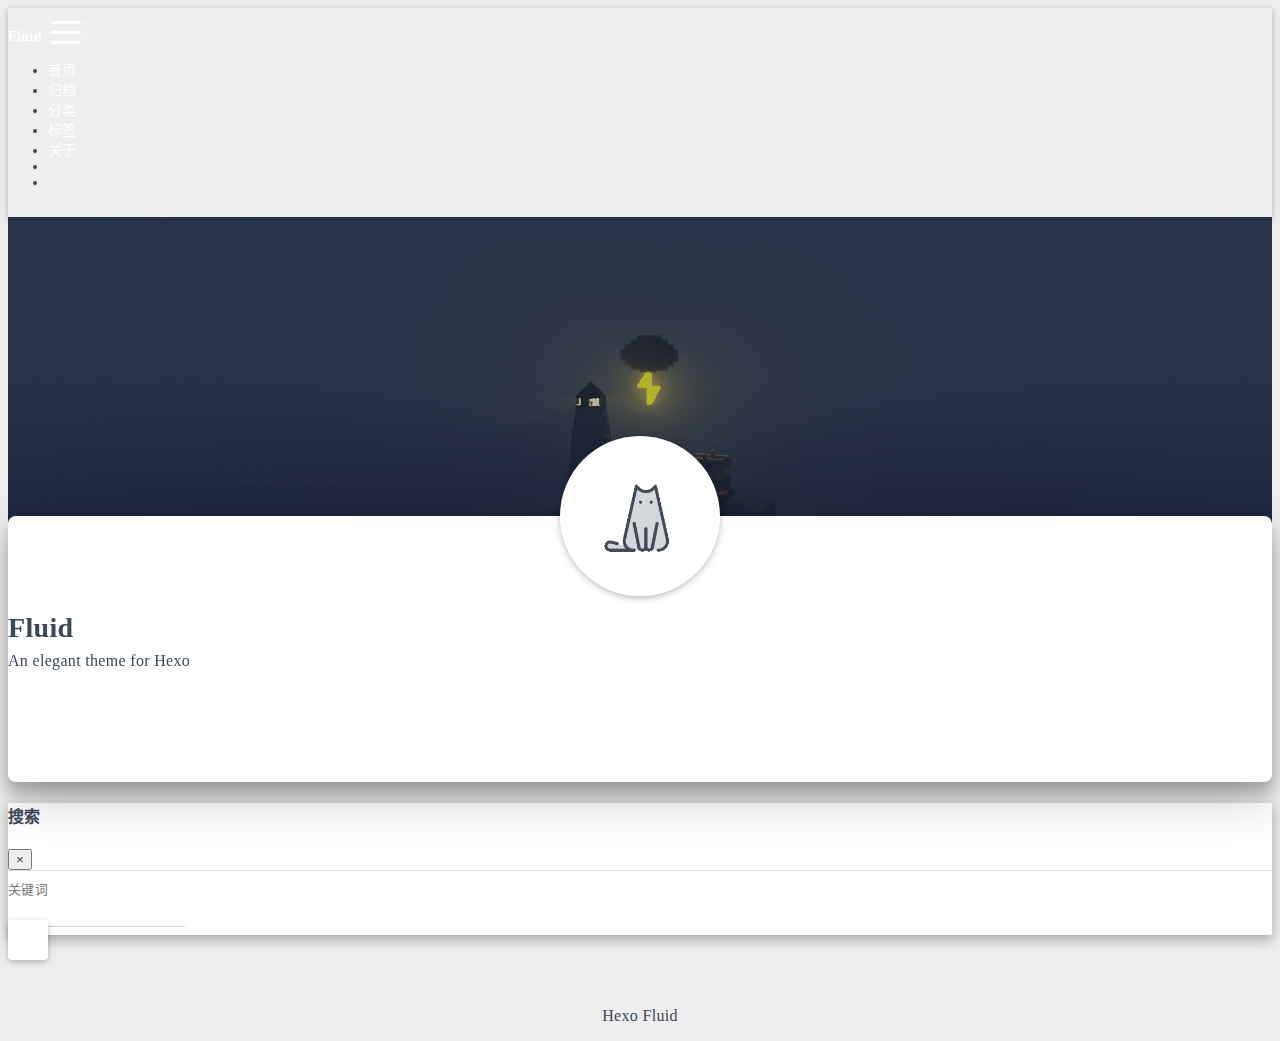
==== about/index.html @ cb41e34c "Site updated: 2022-09-21 22:30:02" ====
<!DOCTYPE html>
<html lang="zh-CN" data-default-color-scheme=auto>



<head>
  <meta charset="UTF-8">
  <link rel="apple-touch-icon" sizes="76x76" href="/img/fluid.png">
  <link rel="icon" href="/img/fluid.png">
  <meta name="viewport" content="width=device-width, initial-scale=1.0, maximum-scale=5.0, shrink-to-fit=no">
  <meta http-equiv="x-ua-compatible" content="ie=edge">
  
  <meta name="theme-color" content="#2f4154">
  <meta name="author" content="John Doe">
  <meta name="keywords" content="">
  
    <meta property="og:type" content="website">
<meta property="og:title" content="关于">
<meta property="og:url" content="http://example.com/about/index.html">
<meta property="og:site_name" content="Hexo">
<meta property="og:locale" content="zh_CN">
<meta property="article:published_time" content="2022-09-21T14:28:23.000Z">
<meta property="article:modified_time" content="2022-09-21T14:29:39.874Z">
<meta property="article:author" content="John Doe">
<meta name="twitter:card" content="summary_large_image">
  
  
  
  <title>关于 - Hexo</title>

  <link  rel="stylesheet" href="https://lib.baomitu.com/twitter-bootstrap/4.6.1/css/bootstrap.min.css" />



  <link  rel="stylesheet" href="https://lib.baomitu.com/github-markdown-css/4.0.0/github-markdown.min.css" />

  <link  rel="stylesheet" href="https://lib.baomitu.com/hint.css/2.7.0/hint.min.css" />

  <link  rel="stylesheet" href="https://lib.baomitu.com/fancybox/3.5.7/jquery.fancybox.min.css" />



<!-- 主题依赖的图标库，不要自行修改 -->
<!-- Do not modify the link that theme dependent icons -->

<link rel="stylesheet" href="//at.alicdn.com/t/font_1749284_hj8rtnfg7um.css">



<link rel="stylesheet" href="//at.alicdn.com/t/font_1736178_lbnruvf0jn.css">


<link  rel="stylesheet" href="/css/main.css" />


  <link id="highlight-css" rel="stylesheet" href="/css/highlight.css" />
  
    <link id="highlight-css-dark" rel="stylesheet" href="/css/highlight-dark.css" />
  




  <script id="fluid-configs">
    var Fluid = window.Fluid || {};
    Fluid.ctx = Object.assign({}, Fluid.ctx)
    var CONFIG = {"hostname":"example.com","root":"/","version":"1.9.3","typing":{"enable":true,"typeSpeed":70,"cursorChar":"_","loop":false,"scope":[]},"anchorjs":{"enable":true,"element":"h1,h2,h3,h4,h5,h6","placement":"left","visible":"hover","icon":""},"progressbar":{"enable":true,"height_px":3,"color":"#29d","options":{"showSpinner":false,"trickleSpeed":100}},"code_language":{"enable":true,"default":"TEXT"},"copy_btn":true,"image_caption":{"enable":true},"image_zoom":{"enable":true,"img_url_replace":["",""]},"toc":{"enable":true,"placement":"right","headingSelector":"h1,h2,h3,h4,h5,h6","collapseDepth":0},"lazyload":{"enable":true,"loading_img":"/img/loading.gif","onlypost":false,"offset_factor":2},"web_analytics":{"enable":false,"follow_dnt":true,"baidu":null,"google":null,"gtag":null,"tencent":{"sid":null,"cid":null},"woyaola":null,"cnzz":null,"leancloud":{"app_id":null,"app_key":null,"server_url":null,"path":"window.location.pathname","ignore_local":false}},"search_path":"/local-search.xml"};

    if (CONFIG.web_analytics.follow_dnt) {
      var dntVal = navigator.doNotTrack || window.doNotTrack || navigator.msDoNotTrack;
      Fluid.ctx.dnt = dntVal && (dntVal.startsWith('1') || dntVal.startsWith('yes') || dntVal.startsWith('on'));
    }
  </script>
  <script  src="/js/utils.js" ></script>
  <script  src="/js/color-schema.js" ></script>
  


  
<meta name="generator" content="Hexo 6.3.0"></head>


<body>
  

  <header>
    

<div class="header-inner" style="height: 60vh;">
  <nav id="navbar" class="navbar fixed-top  navbar-expand-lg navbar-dark scrolling-navbar">
  <div class="container">
    <a class="navbar-brand" href="/">
      <strong>Fluid</strong>
    </a>

    <button id="navbar-toggler-btn" class="navbar-toggler" type="button" data-toggle="collapse"
            data-target="#navbarSupportedContent"
            aria-controls="navbarSupportedContent" aria-expanded="false" aria-label="Toggle navigation">
      <div class="animated-icon"><span></span><span></span><span></span></div>
    </button>

    <!-- Collapsible content -->
    <div class="collapse navbar-collapse" id="navbarSupportedContent">
      <ul class="navbar-nav ml-auto text-center">
        
          
          
          
          
            <li class="nav-item">
              <a class="nav-link" href="/">
                <i class="iconfont icon-home-fill"></i>
                首页
              </a>
            </li>
          
        
          
          
          
          
            <li class="nav-item">
              <a class="nav-link" href="/archives/">
                <i class="iconfont icon-archive-fill"></i>
                归档
              </a>
            </li>
          
        
          
          
          
          
            <li class="nav-item">
              <a class="nav-link" href="/categories/">
                <i class="iconfont icon-category-fill"></i>
                分类
              </a>
            </li>
          
        
          
          
          
          
            <li class="nav-item">
              <a class="nav-link" href="/tags/">
                <i class="iconfont icon-tags-fill"></i>
                标签
              </a>
            </li>
          
        
          
          
          
          
            <li class="nav-item">
              <a class="nav-link" href="/about/">
                <i class="iconfont icon-user-fill"></i>
                关于
              </a>
            </li>
          
        
        
          <li class="nav-item" id="search-btn">
            <a class="nav-link" target="_self" href="javascript:;" data-toggle="modal" data-target="#modalSearch" aria-label="Search">
              &nbsp;<i class="iconfont icon-search"></i>&nbsp;
            </a>
          </li>
          
        
        
          <li class="nav-item" id="color-toggle-btn">
            <a class="nav-link" target="_self" href="javascript:;" aria-label="Color Toggle">&nbsp;<i
                class="iconfont icon-dark" id="color-toggle-icon"></i>&nbsp;</a>
          </li>
        
      </ul>
    </div>
  </div>
</nav>

  

<div id="banner" class="banner" parallax=true
     style="background: url('/img/default.png') no-repeat center center; background-size: cover;">
  <div class="full-bg-img">
    <div class="mask flex-center" style="background-color: rgba(0, 0, 0, 0.3)">
      <div class="banner-text text-center fade-in-up">
        <div class="h2">
          
            <span id="subtitle" data-typed-text="关于"></span>
          
        </div>

        
      </div>

      
    </div>
  </div>
</div>

</div>

  </header>

  <main>
    
      <div class="container nopadding-x-md">
        <div id="board"
          >
          
            <div class="about-avatar">
              <img src="/img/avatar.png" srcset="/img/loading.gif" lazyload class="img-fluid" alt="avatar">
            </div>
          
          <div class="container">
            <div class="row">
              <div class="col-12 col-md-10 m-auto">
                

<div class="text-center">
  <div class="about-info">
    <div class="about-name">Fluid</div>
    <div class="about-intro">An elegant theme for Hexo</div>
    <div class="about-icons">
      
        
        
        
        <a href=https://github.com class="
           hint--bottom hint--rounded"
           aria-label=GitHub
           target="_blank"
        >
          <i class="iconfont icon-github-fill" aria-hidden="true"></i>
          
        </a>
      
        
        
        
        <a href=https://douban.com class="
           hint--bottom hint--rounded"
           aria-label=豆瓣
           target="_blank"
        >
          <i class="iconfont icon-douban-fill" aria-hidden="true"></i>
          
        </a>
      
        
        
        
        <a  class="qr-trigger
           "
           
           target="_self"
        >
          <i class="iconfont icon-wechat-fill" aria-hidden="true"></i>
          
            <img class="qr-img" src="/img/favicon.png" srcset="/img/loading.gif" lazyload alt="qrcode" />
          
        </a>
      
    </div>
  </div>
</div>

<article class="about-content page-content mt-5">
  <div class="markdown-body">
    
  </div>

  
</article>





  



  



  



  



  





              </div>
            </div>
          </div>
        </div>
      </div>
    

    
      <a id="scroll-top-button" aria-label="TOP" href="#" role="button">
        <i class="iconfont icon-arrowup" aria-hidden="true"></i>
      </a>
    

    
      <div class="modal fade" id="modalSearch" tabindex="-1" role="dialog" aria-labelledby="ModalLabel"
     aria-hidden="true">
  <div class="modal-dialog modal-dialog-scrollable modal-lg" role="document">
    <div class="modal-content">
      <div class="modal-header text-center">
        <h4 class="modal-title w-100 font-weight-bold">搜索</h4>
        <button type="button" id="local-search-close" class="close" data-dismiss="modal" aria-label="Close">
          <span aria-hidden="true">&times;</span>
        </button>
      </div>
      <div class="modal-body mx-3">
        <div class="md-form mb-5">
          <input type="text" id="local-search-input" class="form-control validate">
          <label data-error="x" data-success="v" for="local-search-input">关键词</label>
        </div>
        <div class="list-group" id="local-search-result"></div>
      </div>
    </div>
  </div>
</div>

    

    
  </main>

  <footer>
    <div class="footer-inner">
  
    <div class="footer-content">
       <a href="https://hexo.io" target="_blank" rel="nofollow noopener"><span>Hexo</span></a> <i class="iconfont icon-love"></i> <a href="https://github.com/fluid-dev/hexo-theme-fluid" target="_blank" rel="nofollow noopener"><span>Fluid</span></a> 
    </div>
  
  
  
  
</div>

  </footer>

  <!-- Scripts -->
  
  <script  src="https://lib.baomitu.com/nprogress/0.2.0/nprogress.min.js" ></script>
  <link  rel="stylesheet" href="https://lib.baomitu.com/nprogress/0.2.0/nprogress.min.css" />

  <script>
    NProgress.configure({"showSpinner":false,"trickleSpeed":100})
    NProgress.start()
    window.addEventListener('load', function() {
      NProgress.done();
    })
  </script>


<script  src="https://lib.baomitu.com/jquery/3.6.0/jquery.min.js" ></script>
<script  src="https://lib.baomitu.com/twitter-bootstrap/4.6.1/js/bootstrap.min.js" ></script>
<script  src="/js/events.js" ></script>
<script  src="/js/plugins.js" ></script>


  <script  src="https://lib.baomitu.com/typed.js/2.0.12/typed.min.js" ></script>
  <script>
    (function (window, document) {
      var typing = Fluid.plugins.typing;
      var subtitle = document.getElementById('subtitle');
      if (!subtitle || !typing) {
        return;
      }
      var text = subtitle.getAttribute('data-typed-text');
      
        typing(text);
      
    })(window, document);
  </script>




  
    <script  src="/js/img-lazyload.js" ></script>
  




  <script src=https://lib.baomitu.com/clipboard.js/2.0.11/clipboard.min.js></script>

  <script>Fluid.plugins.codeWidget();</script>


  
<script>
  Fluid.utils.createScript('https://lib.baomitu.com/anchor-js/4.3.1/anchor.min.js', function() {
    window.anchors.options = {
      placement: CONFIG.anchorjs.placement,
      visible  : CONFIG.anchorjs.visible
    };
    if (CONFIG.anchorjs.icon) {
      window.anchors.options.icon = CONFIG.anchorjs.icon;
    }
    var el = (CONFIG.anchorjs.element || 'h1,h2,h3,h4,h5,h6').split(',');
    var res = [];
    for (var item of el) {
      res.push('.markdown-body > ' + item.trim());
    }
    if (CONFIG.anchorjs.placement === 'left') {
      window.anchors.options.class = 'anchorjs-link-left';
    }
    window.anchors.add(res.join(', '));

    Fluid.events.registerRefreshCallback(function() {
      if ('anchors' in window) {
        anchors.removeAll();
        var el = (CONFIG.anchorjs.element || 'h1,h2,h3,h4,h5,h6').split(',');
        var res = [];
        for (var item of el) {
          res.push('.markdown-body > ' + item.trim());
        }
        if (CONFIG.anchorjs.placement === 'left') {
          anchors.options.class = 'anchorjs-link-left';
        }
        anchors.add(res.join(', '));
      }
    });
  });
</script>


  
<script>
  Fluid.utils.createScript('https://lib.baomitu.com/fancybox/3.5.7/jquery.fancybox.min.js', function() {
    Fluid.plugins.fancyBox();
  });
</script>


  <script>Fluid.plugins.imageCaption();</script>

  <script  src="/js/local-search.js" ></script>





<!-- 主题的启动项，将它保持在最底部 -->
<!-- the boot of the theme, keep it at the bottom -->
<script  src="/js/boot.js" ></script>


  

  <noscript>
    <div class="noscript-warning">博客在允许 JavaScript 运行的环境下浏览效果更佳</div>
  </noscript>
</body>
</html>
---- css/main.css ----
.anchorjs-link {
  text-decoration: none !important;
  transition: opacity 0.2s ease-in-out;
}
.markdown-body h1:hover > .anchorjs-link,
h2:hover > .anchorjs-link,
h3:hover > .anchorjs-link,
h4:hover > .anchorjs-link,
h5:hover > .anchorjs-link,
h6:hover > .anchorjs-link {
  opacity: 1;
}
.banner {
  height: 100%;
  position: relative;
  overflow: hidden;
  cursor: default;
}
.banner .mask {
  position: absolute;
  width: 100%;
  height: 100%;
  background-color: rgba(0,0,0,0.3);
}
.banner[parallax="true"] {
  will-change: transform;
  -webkit-transform-style: preserve-3d;
  -webkit-backface-visibility: hidden;
  transition: transform 0.05s ease-out;
}
@media (max-width: 100vh) {
  .header-inner {
    max-height: 100vw;
  }
  #board {
    margin-top: -1rem !important;
  }
}
@media (max-width: 79.99vh) {
  .scroll-down-bar {
    display: none;
  }
}
#board {
  position: relative;
  margin-top: -2rem;
  padding: 3rem 0;
  background-color: var(--board-bg-color);
  transition: background-color 0.2s ease-in-out;
  border-radius: 0.5rem;
  z-index: 3;
  -webkit-box-shadow: 0 12px 15px 0 rgba(0,0,0,0.24), 0 17px 50px 0 rgba(0,0,0,0.19);
  box-shadow: 0 12px 15px 0 rgba(0,0,0,0.24), 0 17px 50px 0 rgba(0,0,0,0.19);
}
.code-widget {
  display: inline-block;
  background-color: transparent;
  font-size: 0.75rem;
  line-height: 1;
  font-weight: bold;
  padding: 0.3rem 0.1rem 0.1rem 0.1rem;
  position: absolute;
  right: 0.45rem;
  top: 0.15rem;
  z-index: 1;
}
.code-widget-light {
  color: #999;
}
.code-widget-dark {
  color: #bababa;
}
.copy-btn {
  cursor: pointer;
  user-select: none;
  -webkit-appearance: none;
  outline: none;
}
.copy-btn > i {
  font-size: 0.75rem !important;
  font-weight: 400;
  margin-right: 0.15rem;
  opacity: 0;
  transition: opacity 0.2s ease-in-out;
}
.markdown-body pre:hover > .copy-btn > i {
  opacity: 0.9;
}
.markdown-body pre:hover > .copy-btn,
.markdown-body pre:not(:hover) > .copy-btn {
  outline: none;
}
.license-box {
  background-color: rgba(27,31,35,0.05);
  transition: background-color 0.2s ease-in-out;
  border-radius: 4px;
  font-size: 0.9rem;
  overflow: hidden;
  padding: 1.25rem;
  position: relative;
  z-index: 1;
}
.license-box .license-icon {
  position: absolute;
  top: 50%;
  left: 100%;
}
.license-box .license-icon::after {
  content: "\e8e4";
  font-size: 12.5rem;
  line-height: 1;
  opacity: 0.1;
  position: relative;
  left: -0.85em;
  bottom: 0.5em;
  z-index: -1;
}
.license-box .license-title {
  margin-bottom: 1rem;
}
.license-box .license-title div:nth-child(1) {
  line-height: 1.2;
  margin-bottom: 0.25rem;
}
.license-box .license-title div:nth-child(2) {
  color: var(--sec-text-color);
  font-size: 0.8rem;
}
.license-box .license-meta {
  align-items: center;
  display: flex;
  flex-wrap: wrap;
  justify-content: flex-start;
}
.license-box .license-meta .license-meta-item {
  align-items: center;
  justify-content: center;
  margin-right: 1.5rem;
}
.license-box .license-meta .license-meta-item div:nth-child(1) {
  color: var(--sec-text-color);
  font-size: 0.8rem;
  font-weight: normal;
}
.license-box .license-meta .license-meta-item i.iconfont {
  font-size: 1rem;
}
@media (max-width: 575px) and (min-width: 425px) {
  .license-box .license-meta .license-meta-item {
    display: flex;
    justify-content: flex-start;
    flex-wrap: wrap;
    font-size: 0.8rem;
    flex: 0 0 50%;
    max-width: 50%;
    margin-right: 0;
  }
  .license-box .license-meta .license-meta-item div:nth-child(1) {
    margin-right: 0.5rem;
  }
  .license-box .license-meta .license-meta-date {
    order: -1;
  }
}
@media (max-width: 424px) {
  .license-box::after {
    top: -65px;
  }
  .license-box .license-meta {
    flex-direction: column;
    align-items: flex-start;
  }
  .license-box .license-meta .license-meta-item {
    display: flex;
    flex-wrap: wrap;
    font-size: 0.8rem;
  }
  .license-box .license-meta .license-meta-item div:nth-child(1) {
    margin-right: 0.5rem;
  }
}
.footer-inner {
  padding: 3rem 0 1rem 0;
  text-align: center;
}
.footer-inner > div:not(:first-child) {
  margin: 0.25rem 0;
  font-size: 0.85rem;
}
.footer-inner .statistics {
  display: flex;
  flex-direction: row;
  justify-content: center;
}
.footer-inner .statistics > span {
  flex: 1;
  margin: 0 0.25rem;
}
.footer-inner .statistics > *:nth-last-child(2):first-child {
  text-align: right;
}
.footer-inner .statistics > *:nth-last-child(2):first-child ~ * {
  text-align: left;
}
.footer-inner .beian {
  display: flex;
  flex-direction: row;
  justify-content: center;
}
.footer-inner .beian > * {
  margin: 0 0.25rem;
}
.footer-inner .beian-police {
  position: relative;
  overflow: hidden;
  display: inline-flex;
  align-items: center;
  justify-content: left;
}
.footer-inner .beian-police img {
  margin-right: 3px;
  width: 1rem;
  height: 1rem;
  margin-bottom: 0.1rem;
}
@media (max-width: 424px) {
  .footer-inner .statistics {
    flex-direction: column;
  }
  .footer-inner .statistics > *:nth-last-child(2):first-child {
    text-align: center;
  }
  .footer-inner .statistics > *:nth-last-child(2):first-child ~ * {
    text-align: center;
  }
  .footer-inner .beian {
    flex-direction: column;
  }
  .footer-inner .beian .beian-police {
    justify-content: center;
  }
  .footer-inner .beian > *:nth-last-child(2):first-child {
    text-align: center;
  }
  .footer-inner .beian > *:nth-last-child(2):first-child ~ * {
    text-align: center;
  }
}
sup > a::before,
.footnote-text::before {
  display: block;
  content: "";
  margin-top: -5rem;
  height: 5rem;
  width: 1px;
  visibility: hidden;
}
sup > a::before,
.footnote-text::before {
  display: inline-block;
}
.footnote-item::before {
  display: block;
  content: "";
  margin-top: -5rem;
  height: 5rem;
  width: 1px;
  visibility: hidden;
}
.footnote-list ol {
  list-style-type: none;
  counter-reset: sectioncounter;
  padding-left: 0.5rem;
  font-size: 0.95rem;
}
.footnote-list ol li:before {
  font-family: "Helvetica Neue", monospace, "Monaco";
  content: "[" counter(sectioncounter) "]";
  counter-increment: sectioncounter;
}
.footnote-list ol li+li {
  margin-top: 0.5rem;
}
.footnote-text {
  padding-left: 0.5em;
}
.navbar {
  background-color: transparent;
  font-size: 0.875rem;
  box-shadow: 0 2px 5px 0 rgba(0,0,0,0.16), 0 2px 10px 0 rgba(0,0,0,0.12);
  -webkit-box-shadow: 0 2px 5px 0 rgba(0,0,0,0.16), 0 2px 10px 0 rgba(0,0,0,0.12);
}
.navbar .navbar-brand {
  color: var(--navbar-text-color);
}
.navbar .navbar-toggler .animated-icon span {
  background-color: var(--navbar-text-color);
}
.navbar .nav-item .nav-link {
  display: block;
  color: var(--navbar-text-color);
  transition: color 0.2s ease-in-out, background-color 0.2s ease-in-out;
}
.navbar .nav-item .nav-link:hover {
  color: var(--link-hover-color);
}
.navbar .nav-item .nav-link:focus {
  color: var(--navbar-text-color);
}
.navbar .nav-item .nav-link i {
  font-size: 0.875rem;
}
.navbar .navbar-toggler {
  border-width: 0;
  outline: 0;
}
.navbar.scrolling-navbar {
  will-change: background, padding;
  -webkit-transition: background 0.5s ease-in-out, padding 0.5s ease-in-out;
  transition: background 0.5s ease-in-out, padding 0.5s ease-in-out;
}
@media (min-width: 600px) {
  .navbar.scrolling-navbar {
    padding-top: 12px;
    padding-bottom: 12px;
  }
  .navbar.scrolling-navbar .navbar-nav > li {
    -webkit-transition-duration: 1s;
    transition-duration: 1s;
  }
}
.navbar.scrolling-navbar.top-nav-collapse {
  padding-top: 5px;
  padding-bottom: 5px;
}
.navbar .dropdown-menu {
  font-size: 0.875rem;
  color: var(--navbar-text-color);
  background-color: rgba(0,0,0,0.3);
  border: none;
  min-width: 8rem;
  -webkit-transition: background 0.5s ease-in-out, padding 0.5s ease-in-out;
  transition: background 0.5s ease-in-out, padding 0.5s ease-in-out;
}
@media (max-width: 991.98px) {
  .navbar .dropdown-menu {
    text-align: center;
  }
}
.navbar .dropdown-item {
  color: var(--navbar-text-color);
}
.navbar .dropdown-item:hover,
.navbar .dropdown-item:focus {
  color: var(--link-hover-color);
  background-color: rgba(0,0,0,0.1);
}
@media (min-width: 992px) {
  .navbar .dropdown:hover > .dropdown-menu {
    display: block;
  }
  .navbar .dropdown > .dropdown-toggle:active {
    pointer-events: none;
  }
  .navbar .dropdown-menu {
    top: 95%;
  }
}
.navbar .animated-icon {
  width: 30px;
  height: 20px;
  position: relative;
  margin: 0;
  -webkit-transform: rotate(0deg);
  -moz-transform: rotate(0deg);
  -o-transform: rotate(0deg);
  transform: rotate(0deg);
  -webkit-transition: 0.5s ease-in-out;
  -moz-transition: 0.5s ease-in-out;
  -o-transition: 0.5s ease-in-out;
  transition: 0.5s ease-in-out;
  cursor: pointer;
}
.navbar .animated-icon span {
  display: block;
  position: absolute;
  height: 3px;
  width: 100%;
  border-radius: 9px;
  opacity: 1;
  left: 0;
  -webkit-transform: rotate(0deg);
  -moz-transform: rotate(0deg);
  -o-transform: rotate(0deg);
  transform: rotate(0deg);
  -webkit-transition: 0.25s ease-in-out;
  -moz-transition: 0.25s ease-in-out;
  -o-transition: 0.25s ease-in-out;
  transition: 0.25s ease-in-out;
  background: #fff;
}
.navbar .animated-icon span:nth-child(1) {
  top: 0;
}
.navbar .animated-icon span:nth-child(2) {
  top: 10px;
}
.navbar .animated-icon span:nth-child(3) {
  top: 20px;
}
.navbar .animated-icon.open span:nth-child(1) {
  top: 11px;
  -webkit-transform: rotate(135deg);
  -moz-transform: rotate(135deg);
  -o-transform: rotate(135deg);
  transform: rotate(135deg);
}
.navbar .animated-icon.open span:nth-child(2) {
  opacity: 0;
  left: -60px;
}
.navbar .animated-icon.open span:nth-child(3) {
  top: 11px;
  -webkit-transform: rotate(-135deg);
  -moz-transform: rotate(-135deg);
  -o-transform: rotate(-135deg);
  transform: rotate(-135deg);
}
.navbar .dropdown-collapse,
.top-nav-collapse,
.navbar-col-show {
  background-color: var(--navbar-bg-color);
}
@media (max-width: 767px) {
  .navbar {
    font-size: 1rem;
    line-height: 2.5rem;
  }
}
.banner-text {
  color: var(--subtitle-color);
  max-width: calc(960px - 6rem);
  width: 80%;
  overflow-wrap: break-word;
}
@media (max-width: 767px) {
  #subtitle,
  .typed-cursor {
    font-size: 1.5rem;
  }
}
@media (max-width: 575px) {
  .banner-text {
    font-size: 0.9rem;
  }
  #subtitle,
  .typed-cursor {
    font-size: 1.35rem;
  }
}
.modal-dialog .modal-content {
  background-color: var(--board-bg-color);
  border: 0;
  border-radius: 0.125rem;
  -webkit-box-shadow: 0 5px 11px 0 rgba(0,0,0,0.18), 0 4px 15px 0 rgba(0,0,0,0.15);
  box-shadow: 0 5px 11px 0 rgba(0,0,0,0.18), 0 4px 15px 0 rgba(0,0,0,0.15);
}
.modal-dialog .modal-content .modal-header {
  border-bottom-color: var(--line-color);
  transition: border-bottom-color 0.2s ease-in-out;
}
.close {
  color: var(--text-color);
}
.close:hover {
  color: var(--link-hover-color);
}
.close:focus {
  outline: 0;
}
.modal-dialog .modal-content .modal-header {
  border-top-left-radius: 0.125rem;
  border-top-right-radius: 0.125rem;
  border-bottom: 1px solid #dee2e6;
}
.md-form {
  position: relative;
  margin-top: 1.5rem;
  margin-bottom: 1.5rem;
}
.md-form input[type] {
  -webkit-box-sizing: content-box;
  box-sizing: content-box;
  background-color: transparent;
  border: none;
  border-bottom: 1px solid #ced4da;
  border-radius: 0;
  outline: none;
  -webkit-box-shadow: none;
  box-shadow: none;
  transition: border-color 0.15s ease-in-out, box-shadow 0.15s ease-in-out, -webkit-box-shadow 0.15s ease-in-out;
}
.md-form input[type]:focus:not([readonly]) {
  border-bottom: 1px solid #4285f4;
  -webkit-box-shadow: 0 1px 0 0 #4285f4;
  box-shadow: 0 1px 0 0 #4285f4;
}
.md-form input[type]:focus:not([readonly]) + label {
  color: #4285f4;
}
.md-form input[type].valid,
.md-form input[type]:focus.valid {
  border-bottom: 1px solid #00c851;
  -webkit-box-shadow: 0 1px 0 0 #00c851;
  box-shadow: 0 1px 0 0 #00c851;
}
.md-form input[type].valid + label,
.md-form input[type]:focus.valid + label {
  color: #00c851;
}
.md-form input[type].invalid,
.md-form input[type]:focus.invalid {
  border-bottom: 1px solid #f44336;
  -webkit-box-shadow: 0 1px 0 0 #f44336;
  box-shadow: 0 1px 0 0 #f44336;
}
.md-form input[type].invalid + label,
.md-form input[type]:focus.invalid + label {
  color: #f44336;
}
.md-form input[type].validate {
  margin-bottom: 2.5rem;
}
.md-form input[type].form-control {
  height: auto;
  padding: 0.6rem 0 0.4rem 0;
  margin: 0 0 0.5rem 0;
  color: var(--text-color);
  background-color: transparent;
  border-radius: 0;
}
.md-form label {
  font-size: 0.8rem;
  position: absolute;
  top: -1rem;
  left: 0;
  color: #757575;
  cursor: text;
  transition: color 0.2s ease-out;
}
.modal-open[style] {
  padding-right: 0 !important;
  overflow: auto;
}
.modal-open[style] #navbar[style] {
  padding-right: 1rem !important;
}
#nprogress .bar {
  height: 3px !important;
  background-color: #29d !important;
}
#nprogress .peg {
  box-shadow: 0 0 14px #29d, 0 0 8px #29d !important;
}
@media (max-width: 575px) {
  #nprogress .bar {
    display: none;
  }
}
.noscript-warning {
  background-color: #f55;
  color: #fff;
  font-family: sans-serif;
  font-size: 1rem;
  font-weight: bold;
  position: fixed;
  left: 0;
  bottom: 0;
  text-align: center;
  width: 100%;
  z-index: 99;
}
.pagination {
  margin-top: 3rem;
  justify-content: center;
}
.pagination .space {
  align-self: flex-end;
}
.pagination .page-number,
.pagination .current,
.pagination .extend {
  outline: 0;
  border: 0;
  background-color: transparent;
  font-size: 0.9rem;
  padding: 0.5rem 0.75rem;
  line-height: 1.25;
  border-radius: 0.125rem;
}
.pagination .page-number {
  margin: 0 0.05rem;
}
.pagination .page-number:hover,
.pagination .current {
  transition: background-color 0.2s ease-in-out;
  background-color: var(--link-hover-bg-color);
}
.qr-trigger {
  cursor: pointer;
  position: relative;
}
.qr-trigger:hover .qr-img {
  display: block;
  transition: all 0.3s;
}
.qr-img {
  max-width: 12rem;
  position: absolute;
  right: -5.25rem;
  z-index: 99;
  display: none;
  border-radius: 0.2rem;
  background-color: transparent;
  box-shadow: 0 0 20px -5px rgba(158,158,158,0.2);
}
.scroll-down-bar {
  position: absolute;
  width: 100%;
  height: 6rem;
  text-align: center;
  cursor: pointer;
  bottom: 0;
}
.scroll-down-bar i.iconfont {
  font-size: 2rem;
  font-weight: bold;
  display: inline-block;
  position: relative;
  padding-top: 2rem;
  color: var(--subtitle-color);
  transform: translateZ(0);
  animation: scroll-down 1.5s infinite;
}
#scroll-top-button {
  position: fixed;
  z-index: 99;
  background: var(--board-bg-color);
  transition: background-color 0.2s ease-in-out, bottom 0.3s ease;
  border-radius: 4px;
  min-width: 40px;
  min-height: 40px;
  bottom: -60px;
  outline: none;
  display: flex;
  display: -webkit-flex;
  align-items: center;
  box-shadow: 0 2px 5px 0 rgba(0,0,0,0.16), 0 2px 10px 0 rgba(0,0,0,0.12);
}
#scroll-top-button i {
  font-size: 32px;
  margin: auto;
  color: var(--sec-text-color);
}
#scroll-top-button:hover i,
#scroll-top-button:active i {
  animation-name: scroll-top;
  animation-duration: 1s;
  animation-delay: 0.1s;
  animation-timing-function: ease-in-out;
  animation-iteration-count: infinite;
  animation-fill-mode: forwards;
  animation-direction: alternate;
}
#local-search-result .search-list-title {
  border-left: 3px solid #0d47a1;
}
#local-search-result .search-list-content {
  padding: 0 1.25rem;
}
#local-search-result .search-word {
  color: #ff4500;
}
#toc {
  visibility: hidden;
}
.toc-header {
  margin-bottom: 0.5rem;
  font-weight: bold;
  line-height: 1.2;
}
.toc-header,
.toc-header > i {
  font-size: 1.25rem;
}
.toc-body {
  max-height: 75vh;
  overflow-y: auto;
  overflow: -moz-scrollbars-none;
  -ms-overflow-style: none;
}
.toc-body ol {
  list-style: none;
  padding-inline-start: 1rem;
}
.toc-body::-webkit-scrollbar {
  display: none;
}
.tocbot-list {
  position: relative;
}
.tocbot-list ol {
  list-style: none;
  padding-left: 1rem;
}
.tocbot-list a {
  font-size: 0.95rem;
}
.tocbot-link {
  color: var(--text-color);
}
.tocbot-active-link {
  font-weight: bold;
  color: var(--link-hover-color);
}
.tocbot-is-collapsed {
  max-height: 0;
}
.tocbot-is-collapsible {
  overflow: hidden;
  transition: all 0.3s ease-in-out;
}
.toc-list-item {
  white-space: nowrap;
  overflow: hidden;
  text-overflow: ellipsis;
}
.toc-list-item.is-active-li::before {
  height: 1rem;
  margin: 0.25rem 0;
  visibility: visible;
}
.toc-list-item::before {
  width: 0.15rem;
  height: 0.2rem;
  position: absolute;
  left: 0.25rem;
  content: "";
  border-radius: 2px;
  margin: 0.65rem 0;
  background: var(--link-hover-color);
  visibility: hidden;
  transition: height 0.1s ease-in-out, margin 0.1s ease-in-out, visibility 0.1s ease-in-out;
}
.sidebar {
  position: -webkit-sticky;
  position: sticky;
  top: 2rem;
  padding: 3rem 0;
}
html {
  font-size: 16px;
  letter-spacing: 0.02em;
}
html,
body {
  height: 100%;
  font-family: var(--font-family-sans-serif);
  overflow-wrap: break-word;
}
body {
  transition: color 0.2s ease-in-out, background-color 0.2s ease-in-out;
  background-color: var(--body-bg-color);
  color: var(--text-color);
  -webkit-font-smoothing: antialiased;
  -moz-osx-font-smoothing: grayscale;
}
body a {
  color: var(--text-color);
  text-decoration: none;
  cursor: pointer;
  transition: color 0.2s ease-in-out, background-color 0.2s ease-in-out;
}
body a:hover {
  color: var(--link-hover-color);
  text-decoration: none;
  transition: color 0.2s ease-in-out, background-color 0.2s ease-in-out;
}
code {
  color: inherit;
}
table {
  font-size: inherit;
  color: var(--post-text-color);
}
img[lazyload] {
  object-fit: cover;
}
*[align="left"] {
  text-align: left;
}
*[align="center"] {
  text-align: center;
}
*[align="right"] {
  text-align: right;
}
::-webkit-scrollbar {
  width: 6px;
  height: 6px;
}
::-webkit-scrollbar-thumb {
  background-color: var(--scrollbar-color);
  border-radius: 6px;
}
::-webkit-scrollbar-thumb:hover {
  background-color: var(--scrollbar-hover-color);
}
::-webkit-scrollbar-corner {
  background-color: transparent;
}
label {
  margin-bottom: 0;
}
i.iconfont {
  font-size: 1em;
  line-height: 1;
}
:root {
  --color-mode: "light";
  --body-bg-color: #eee;
  --board-bg-color: #fff;
  --text-color: #3c4858;
  --sec-text-color: #718096;
  --post-text-color: #2c3e50;
  --post-heading-color: #1a202c;
  --post-link-color: #0366d6;
  --link-hover-color: #30a9de;
  --link-hover-bg-color: #f8f9fa;
  --line-color: #eaecef;
  --navbar-bg-color: #2f4154;
  --navbar-text-color: #fff;
  --subtitle-color: #fff;
  --scrollbar-color: #c4c6c9;
  --scrollbar-hover-color: #a6a6a6;
  --button-bg-color: transparent;
  --button-hover-bg-color: #f2f3f5;
  --highlight-bg-color: #f6f8fa;
  --inlinecode-bg-color: rgba(175,184,193,0.2);
}
@media (prefers-color-scheme: dark) {
  :root {
    --color-mode: "dark";
  }
  :root:not([data-user-color-scheme]) {
    --body-bg-color: #181c27;
    --board-bg-color: #252d38;
    --text-color: #c4c6c9;
    --sec-text-color: #a7a9ad;
    --post-text-color: #c4c6c9;
    --post-heading-color: #c4c6c9;
    --post-link-color: #1589e9;
    --link-hover-color: #30a9de;
    --link-hover-bg-color: #364151;
    --line-color: #435266;
    --navbar-bg-color: #1f3144;
    --navbar-text-color: #d0d0d0;
    --subtitle-color: #d0d0d0;
    --scrollbar-color: #687582;
    --scrollbar-hover-color: #9da8b3;
    --button-bg-color: transparent;
    --button-hover-bg-color: #46647e;
    --highlight-bg-color: #303030;
    --inlinecode-bg-color: rgba(99,110,123,0.4);
  }
  :root:not([data-user-color-scheme]) img {
    -webkit-filter: brightness(0.9);
    filter: brightness(0.9);
    transition: filter 0.2s ease-in-out;
  }
  :root:not([data-user-color-scheme]) .license-box {
    background-color: rgba(62,75,94,0.35);
    transition: background-color 0.2s ease-in-out;
  }
  :root:not([data-user-color-scheme]) .gt-comment-admin .gt-comment-content {
    background-color: transparent;
    transition: background-color 0.2s ease-in-out;
  }
}
[data-user-color-scheme="dark"] {
  --body-bg-color: #181c27;
  --board-bg-color: #252d38;
  --text-color: #c4c6c9;
  --sec-text-color: #a7a9ad;
  --post-text-color: #c4c6c9;
  --post-heading-color: #c4c6c9;
  --post-link-color: #1589e9;
  --link-hover-color: #30a9de;
  --link-hover-bg-color: #364151;
  --line-color: #435266;
  --navbar-bg-color: #1f3144;
  --navbar-text-color: #d0d0d0;
  --subtitle-color: #d0d0d0;
  --scrollbar-color: #687582;
  --scrollbar-hover-color: #9da8b3;
  --button-bg-color: transparent;
  --button-hover-bg-color: #46647e;
  --highlight-bg-color: #303030;
  --inlinecode-bg-color: rgba(99,110,123,0.4);
}
[data-user-color-scheme="dark"] img {
  -webkit-filter: brightness(0.9);
  filter: brightness(0.9);
  transition: filter 0.2s ease-in-out;
}
[data-user-color-scheme="dark"] .license-box {
  background-color: rgba(62,75,94,0.35);
  transition: background-color 0.2s ease-in-out;
}
[data-user-color-scheme="dark"] .gt-comment-admin .gt-comment-content {
  background-color: transparent;
  transition: background-color 0.2s ease-in-out;
}
.fade-in-up {
  -webkit-animation-name: fade-in-up;
  animation-name: fade-in-up;
}
.hidden-mobile {
  display: block;
}
.visible-mobile {
  display: none;
}
@media (max-width: 575px) {
  .hidden-mobile {
    display: none;
  }
  .visible-mobile {
    display: block;
  }
}
.nomargin-x {
  margin-left: 0 !important;
  margin-right: 0 !important;
}
.nopadding-x {
  padding-left: 0 !important;
  padding-right: 0 !important;
}
@media (max-width: 767px) {
  .nopadding-x-md {
    padding-left: 0 !important;
    padding-right: 0 !important;
  }
}
.flex-center {
  display: -webkit-box;
  display: -ms-flexbox;
  display: flex;
  -webkit-box-align: center;
  -ms-flex-align: center;
  align-items: center;
  -webkit-box-pack: center;
  -ms-flex-pack: center;
  justify-content: center;
  height: 100%;
}
.hover-with-bg {
  display: inline-block;
  line-height: 1;
}
.hover-with-bg:hover {
  background-color: var(--link-hover-bg-color);
  transition-duration: 0.2s;
  transition-timing-function: ease-in-out;
  border-radius: 0.2rem;
}
@-moz-keyframes fade-in-up {
  from {
    opacity: 0;
    -webkit-transform: translate3d(0, 100%, 0);
    transform: translate3d(0, 100%, 0);
  }
  to {
    opacity: 1;
    -webkit-transform: translate3d(0, 0, 0);
    transform: translate3d(0, 0, 0);
  }
}
@-webkit-keyframes fade-in-up {
  from {
    opacity: 0;
    -webkit-transform: translate3d(0, 100%, 0);
    transform: translate3d(0, 100%, 0);
  }
  to {
    opacity: 1;
    -webkit-transform: translate3d(0, 0, 0);
    transform: translate3d(0, 0, 0);
  }
}
@-o-keyframes fade-in-up {
  from {
    opacity: 0;
    -webkit-transform: translate3d(0, 100%, 0);
    transform: translate3d(0, 100%, 0);
  }
  to {
    opacity: 1;
    -webkit-transform: translate3d(0, 0, 0);
    transform: translate3d(0, 0, 0);
  }
}
@keyframes fade-in-up {
  from {
    opacity: 0;
    -webkit-transform: translate3d(0, 100%, 0);
    transform: translate3d(0, 100%, 0);
  }
  to {
    opacity: 1;
    -webkit-transform: translate3d(0, 0, 0);
    transform: translate3d(0, 0, 0);
  }
}
@-moz-keyframes scroll-down {
  0% {
    opacity: 0.8;
    top: 0;
  }
  50% {
    opacity: 0.4;
    top: -1em;
  }
  100% {
    opacity: 0.8;
    top: 0;
  }
}
@-webkit-keyframes scroll-down {
  0% {
    opacity: 0.8;
    top: 0;
  }
  50% {
    opacity: 0.4;
    top: -1em;
  }
  100% {
    opacity: 0.8;
    top: 0;
  }
}
@-o-keyframes scroll-down {
  0% {
    opacity: 0.8;
    top: 0;
  }
  50% {
    opacity: 0.4;
    top: -1em;
  }
  100% {
    opacity: 0.8;
    top: 0;
  }
}
@keyframes scroll-down {
  0% {
    opacity: 0.8;
    top: 0;
  }
  50% {
    opacity: 0.4;
    top: -1em;
  }
  100% {
    opacity: 0.8;
    top: 0;
  }
}
@-moz-keyframes scroll-top {
  0% {
    -webkit-transform: translateY(0);
    transform: translateY(0);
  }
  50% {
    -webkit-transform: translateY(-0.35rem);
    transform: translateY(-0.35rem);
  }
  100% {
    -webkit-transform: translateY(0);
    transform: translateY(0);
  }
}
@-webkit-keyframes scroll-top {
  0% {
    -webkit-transform: translateY(0);
    transform: translateY(0);
  }
  50% {
    -webkit-transform: translateY(-0.35rem);
    transform: translateY(-0.35rem);
  }
  100% {
    -webkit-transform: translateY(0);
    transform: translateY(0);
  }
}
@-o-keyframes scroll-top {
  0% {
    -webkit-transform: translateY(0);
    transform: translateY(0);
  }
  50% {
    -webkit-transform: translateY(-0.35rem);
    transform: translateY(-0.35rem);
  }
  100% {
    -webkit-transform: translateY(0);
    transform: translateY(0);
  }
}
@keyframes scroll-top {
  0% {
    -webkit-transform: translateY(0);
    transform: translateY(0);
  }
  50% {
    -webkit-transform: translateY(-0.35rem);
    transform: translateY(-0.35rem);
  }
  100% {
    -webkit-transform: translateY(0);
    transform: translateY(0);
  }
}
.index-card {
  margin-bottom: 2.5rem;
}
.index-img img {
  display: block;
  width: 100%;
  height: 10rem;
  object-fit: cover;
  box-shadow: 0 5px 11px 0 rgba(0,0,0,0.18), 0 4px 15px 0 rgba(0,0,0,0.15);
  border-radius: 0.25rem;
  background-color: transparent;
}
.index-info {
  display: flex;
  flex-direction: column;
  justify-content: space-between;
  padding-top: 0.5rem;
  padding-bottom: 0.5rem;
}
.index-header {
  color: var(--text-color);
  font-size: 1.5rem;
  font-weight: bold;
  line-height: 1.4;
  white-space: nowrap;
  overflow: hidden;
  text-overflow: ellipsis;
  margin-bottom: 0.25rem;
}
.index-header .index-pin {
  color: var(--text-color);
  font-size: 1.5rem;
  margin-right: 0.15rem;
}
.index-btm {
  color: var(--sec-text-color);
}
.index-btm a {
  color: var(--sec-text-color);
}
.index-excerpt {
  color: var(--sec-text-color);
  margin: 0.5rem 0 0.5rem 0;
  height: calc(1.4rem * 3);
  overflow: hidden;
  display: flex;
}
.index-excerpt > div {
  width: 100%;
  line-height: 1.4rem;
  word-break: break-word;
  display: -webkit-box;
  -webkit-box-orient: vertical;
  -webkit-line-clamp: 3;
}
.index-excerpt__noimg {
  height: auto;
  max-height: calc(1.4rem * 3);
}
@media (max-width: 767px) {
  .index-info {
    padding-top: 1.25rem;
  }
  .index-header {
    font-size: 1.25rem;
    white-space: normal;
    overflow: hidden;
    word-break: break-word;
    display: -webkit-box;
    -webkit-box-orient: vertical;
    -webkit-line-clamp: 2;
  }
  .index-header .index-pin {
    font-size: 1.25rem;
  }
}
#valine.v[data-class=v] .status-bar,
#valine.v[data-class=v] .veditor,
#valine.v[data-class=v] .vinput,
#valine.v[data-class=v] .vbtn,
#valine.v[data-class=v] p,
#valine.v[data-class=v] pre code {
  color: var(--text-color);
}
#valine.v[data-class=v] .vinput::placeholder {
  color: var(--sec-text-color);
}
#valine.v[data-class=v] .vicon {
  fill: var(--text-color);
}
.gt-container .gt-comment-content:hover {
  -webkit-box-shadow: none;
  box-shadow: none;
}
.gt-container .gt-comment-body {
  color: var(--text-color) !important;
  transition: color 0.2s ease-in-out;
}
#remark-km423lmfdslkm34-back {
  z-index: 1030;
}
#remark-km423lmfdslkm34-node {
  z-index: 1031;
}
.markdown-body .highlight pre,
.markdown-body pre {
  padding: 1.45rem 1rem;
}
.markdown-body pre code.hljs {
  padding: 0;
}
.markdown-body pre[class*="language-"] {
  padding-top: 1.45rem;
  padding-bottom: 1.45rem;
  padding-right: 1rem;
  line-height: 1.5;
  margin-bottom: 1rem;
}
.markdown-body .code-wrapper {
  position: relative;
  border-radius: 4px;
  margin-bottom: 1rem;
}
.markdown-body .hljs,
.markdown-body .highlight pre,
.markdown-body .code-wrapper pre,
.markdown-body figure.highlight td.gutter {
  transition: color 0.2s ease-in-out, background-color 0.2s ease-in-out;
  background-color: var(--highlight-bg-color);
}
pre[class*=language-].line-numbers {
  position: initial;
}
figure {
  margin: 1rem 0;
}
figure.highlight {
  position: relative;
}
figure.highlight table {
  border: 0;
  margin: 0;
  width: auto;
  border-radius: 4px;
}
figure.highlight td {
  border: 0;
  padding: 0;
}
figure.highlight tr {
  border: 0;
}
figure.highlight td.code {
  width: 100%;
}
figure.highlight td.gutter {
  display: table-cell;
  position: -webkit-sticky;
  position: sticky;
  left: 0;
  z-index: 1;
}
figure.highlight td.gutter pre {
  text-align: right;
  padding: 0 0.75rem;
  border-radius: initial;
  border-right: 1px solid #999;
}
figure.highlight td.gutter pre span.line {
  color: #999;
}
figure.highlight td.code > pre {
  border-top-left-radius: 0;
  border-bottom-left-radius: 0;
}
.markdown-body {
  font-size: 1rem;
  line-height: 1.6;
  font-family: var(--font-family-sans-serif);
  margin-bottom: 2rem;
  color: var(--post-text-color);
}
.markdown-body > h1,
.markdown-body h2 {
  border-bottom-color: var(--line-color);
}
.markdown-body > h1,
.markdown-body h2,
.markdown-body h3,
.markdown-body h4,
.markdown-body h5,
.markdown-body h6 {
  color: var(--post-heading-color);
  transition: color 0.2s ease-in-out, border-bottom-color 0.2s ease-in-out;
  font-weight: bold;
  margin-bottom: 0.75em;
  margin-top: 2em;
}
.markdown-body > h1::before,
.markdown-body h2::before,
.markdown-body h3::before,
.markdown-body h4::before,
.markdown-body h5::before,
.markdown-body h6::before {
  display: block;
  content: "";
  margin-top: -5rem;
  height: 5rem;
  width: 1px;
  visibility: hidden;
}
.markdown-body > h1:focus,
.markdown-body h2:focus,
.markdown-body h3:focus,
.markdown-body h4:focus,
.markdown-body h5:focus,
.markdown-body h6:focus {
  outline: none;
}
.markdown-body a {
  color: var(--post-link-color);
}
.markdown-body strong {
  font-weight: bold;
}
.markdown-body code {
  tab-size: 4;
  background-color: var(--inlinecode-bg-color);
  transition: background-color 0.2s ease-in-out;
}
.markdown-body table tr {
  background-color: var(--board-bg-color);
  transition: background-color 0.2s ease-in-out;
}
.markdown-body table tr:nth-child(2n) {
  background-color: var(--board-bg-color);
  transition: background-color 0.2s ease-in-out;
}
.markdown-body table th,
.markdown-body table td {
  border-color: var(--line-color);
  transition: border-color 0.2s ease-in-out;
}
.markdown-body pre {
  font-size: 85% !important;
}
.markdown-body pre .mermaid {
  text-align: center;
}
.markdown-body pre .mermaid > svg {
  min-width: 100%;
}
.markdown-body p > img,
.markdown-body p > a > img,
.markdown-body figure > img,
.markdown-body figure > a > img {
  max-width: 90%;
  margin: 1.5rem auto;
  display: block;
  box-shadow: 0 5px 11px 0 rgba(0,0,0,0.18), 0 4px 15px 0 rgba(0,0,0,0.15);
  border-radius: 4px;
  background-color: transparent;
}
.markdown-body blockquote {
  color: var(--sec-text-color);
}
.markdown-body details {
  cursor: pointer;
}
.markdown-body details summary {
  outline: none;
}
hr,
.markdown-body hr {
  background-color: initial;
  border-top: 1px solid var(--line-color);
  transition: border-top-color 0.2s ease-in-out;
}
.markdown-body hr {
  height: 0;
  margin: 2rem 0;
}
.markdown-body figcaption.image-caption {
  font-size: 0.8rem;
  color: var(--post-text-color);
  opacity: 0.65;
  line-height: 1;
  margin: -0.75rem auto 2rem;
  text-align: center;
}
.markdown-body figcaption:not(.image-caption) {
  display: none;
}
.post-content,
post-custom {
  box-sizing: border-box;
  padding-left: 10%;
  padding-right: 10%;
}
@media (max-width: 767px) {
  .post-content,
  post-custom {
    padding-left: 2rem;
    padding-right: 2rem;
  }
}
@media (max-width: 424px) {
  .post-content,
  post-custom {
    padding-left: 1rem;
    padding-right: 1rem;
  }
  .anchorjs-link-left {
    opacity: 0 !important;
  }
}
.page-content strong,
.post-content strong {
  font-weight: bold;
}
.page-content > *:first-child,
.post-content > *:first-child {
  margin-top: 0;
}
.page-content img,
.post-content img {
  object-fit: cover;
  max-width: 100%;
}
@media (max-width: 767px) {
  .page-content,
  .post-content {
    overflow-x: hidden;
  }
}
.post-metas {
  display: flex;
  flex-wrap: wrap;
  font-size: 0.9rem;
}
.post-meta > *:not(.hover-with-bg) {
  margin-right: 0.2rem;
}
.post-prevnext {
  display: flex;
  flex-wrap: wrap;
  justify-content: space-between;
  font-size: 0.9rem;
  margin-left: -0.35rem;
  margin-right: -0.35rem;
}
.post-prevnext .post-prev,
.post-prevnext .post-next {
  display: flex;
  padding-left: 0;
  padding-right: 0;
}
.post-prevnext .post-prev i,
.post-prevnext .post-next i {
  font-size: 1.5rem;
}
.post-prevnext .post-prev a,
.post-prevnext .post-next a {
  display: flex;
  align-items: center;
}
.post-prevnext .post-prev .hidden-mobile,
.post-prevnext .post-next .hidden-mobile {
  display: -webkit-box;
  -webkit-box-orient: vertical;
  -webkit-line-clamp: 2;
  text-overflow: ellipsis;
  overflow: hidden;
}
@media (max-width: 575px) {
  .post-prevnext .post-prev .hidden-mobile,
  .post-prevnext .post-next .hidden-mobile {
    display: none;
  }
}
.post-prevnext .post-prev:hover i,
.post-prevnext .post-prev:active i,
.post-prevnext .post-next:hover i,
.post-prevnext .post-next:active i {
  -webkit-animation-duration: 1s;
  animation-duration: 1s;
  -webkit-animation-delay: 0.1s;
  animation-delay: 0.1s;
  -webkit-animation-timing-function: ease-in-out;
  animation-timing-function: ease-in-out;
  -webkit-animation-iteration-count: infinite;
  animation-iteration-count: infinite;
  -webkit-animation-fill-mode: forwards;
  animation-fill-mode: forwards;
  -webkit-animation-direction: alternate;
  animation-direction: alternate;
}
.post-prevnext .post-prev:hover i,
.post-prevnext .post-prev:active i {
  -webkit-animation-name: post-prev-anim;
  animation-name: post-prev-anim;
}
.post-prevnext .post-next:hover i,
.post-prevnext .post-next:active i {
  -webkit-animation-name: post-next-anim;
  animation-name: post-next-anim;
}
.post-prevnext .post-next {
  justify-content: flex-end;
}
.post-prevnext .fa-chevron-left {
  margin-right: 0.5rem;
}
.post-prevnext .fa-chevron-right {
  margin-left: 0.5rem;
}
.custom,
#comments {
  margin-top: 2rem;
}
#comments noscript {
  display: block;
  text-align: center;
  padding: 2rem 0;
}
.visitors {
  font-size: 0.8em;
  padding: 0.45rem;
  float: right;
}
a.fancybox:hover {
  text-decoration: none;
}
mjx-container,
.mjx-container {
  overflow-x: auto;
  overflow-y: hidden !important;
  padding: 0.5em 0;
}
mjx-container:focus,
.mjx-container:focus,
mjx-container svg:focus,
.mjx-container svg:focus {
  outline: none;
}
.mjx-char {
  line-height: 1;
}
.katex-block {
  overflow-x: auto;
}
.katex,
.mjx-mrow {
  white-space: pre-wrap !important;
}
.footnote-ref [class*=hint--][aria-label]:after {
  max-width: 12rem;
  white-space: nowrap;
  overflow: hidden;
  text-overflow: ellipsis;
}
@-moz-keyframes post-prev-anim {
  0% {
    -webkit-transform: translateX(0);
    transform: translateX(0);
  }
  50% {
    -webkit-transform: translateX(-0.35rem);
    transform: translateX(-0.35rem);
  }
  100% {
    -webkit-transform: translateX(0);
    transform: translateX(0);
  }
}
@-webkit-keyframes post-prev-anim {
  0% {
    -webkit-transform: translateX(0);
    transform: translateX(0);
  }
  50% {
    -webkit-transform: translateX(-0.35rem);
    transform: translateX(-0.35rem);
  }
  100% {
    -webkit-transform: translateX(0);
    transform: translateX(0);
  }
}
@-o-keyframes post-prev-anim {
  0% {
    -webkit-transform: translateX(0);
    transform: translateX(0);
  }
  50% {
    -webkit-transform: translateX(-0.35rem);
    transform: translateX(-0.35rem);
  }
  100% {
    -webkit-transform: translateX(0);
    transform: translateX(0);
  }
}
@keyframes post-prev-anim {
  0% {
    -webkit-transform: translateX(0);
    transform: translateX(0);
  }
  50% {
    -webkit-transform: translateX(-0.35rem);
    transform: translateX(-0.35rem);
  }
  100% {
    -webkit-transform: translateX(0);
    transform: translateX(0);
  }
}
@-moz-keyframes post-next-anim {
  0% {
    -webkit-transform: translateX(0);
    transform: translateX(0);
  }
  50% {
    -webkit-transform: translateX(0.35rem);
    transform: translateX(0.35rem);
  }
  100% {
    -webkit-transform: translateX(0);
    transform: translateX(0);
  }
}
@-webkit-keyframes post-next-anim {
  0% {
    -webkit-transform: translateX(0);
    transform: translateX(0);
  }
  50% {
    -webkit-transform: translateX(0.35rem);
    transform: translateX(0.35rem);
  }
  100% {
    -webkit-transform: translateX(0);
    transform: translateX(0);
  }
}
@-o-keyframes post-next-anim {
  0% {
    -webkit-transform: translateX(0);
    transform: translateX(0);
  }
  50% {
    -webkit-transform: translateX(0.35rem);
    transform: translateX(0.35rem);
  }
  100% {
    -webkit-transform: translateX(0);
    transform: translateX(0);
  }
}
@keyframes post-next-anim {
  0% {
    -webkit-transform: translateX(0);
    transform: translateX(0);
  }
  50% {
    -webkit-transform: translateX(0.35rem);
    transform: translateX(0.35rem);
  }
  100% {
    -webkit-transform: translateX(0);
    transform: translateX(0);
  }
}
.note {
  padding: 0.75rem;
  border-left: 0.35rem solid;
  border-radius: 0.25rem;
  margin: 1.5rem 0;
  color: var(--text-color);
  transition: color 0.2s ease-in-out;
  font-size: 0.9rem;
}
.note a {
  color: var(--text-color);
  transition: color 0.2s ease-in-out;
}
.note *:last-child {
  margin-bottom: 0;
}
.note-primary {
  background-color: rgba(183,160,224,0.25);
  border-color: #6f42c1;
}
.note-secondary,
note-default {
  background-color: rgba(187,187,187,0.25);
  border-color: #777;
}
.note-success {
  background-color: rgba(174,220,174,0.25);
  border-color: #5cb85c;
}
.note-danger {
  background-color: rgba(236,169,167,0.25);
  border-color: #d9534f;
}
.note-warning {
  background-color: rgba(248,214,166,0.25);
  border-color: #f0ad4e;
}
.note-info {
  background-color: rgba(160,197,228,0.25);
  border-color: #428bca;
}
.note-light {
  background-color: rgba(254,254,254,0.25);
  border-color: #0f0f0f;
}
.label {
  display: inline;
  border-radius: 3px;
  font-size: 85%;
  margin: 0;
  padding: 0.2em 0.4em;
  color: var(--text-color);
  transition: color 0.2s ease-in-out;
}
.label-default {
  background: rgba(187,187,187,0.25);
}
.label-primary {
  background: rgba(183,160,224,0.25);
}
.label-info {
  background: rgba(160,197,228,0.25);
}
.label-success {
  background: rgba(174,220,174,0.25);
}
.label-warning {
  background: rgba(248,214,166,0.25);
}
.label-danger {
  background: rgba(236,169,167,0.25);
}
.markdown-body .btn {
  border: 1px solid var(--line-color);
  background-color: var(--button-bg-color);
  color: var(--text-color);
  transition: color 0.2s ease-in-out, background 0.2s ease-in-out, border-color 0.2s ease-in-out;
  border-radius: 0.25rem;
  display: inline-block;
  font-size: 0.875em;
  line-height: 2;
  padding: 0 0.75rem;
  margin-bottom: 1rem;
}
.markdown-body .btn:hover {
  background-color: var(--button-hover-bg-color);
  text-decoration: none;
}
.group-image-container {
  margin: 1.5rem auto;
}
.group-image-container img {
  margin: 0 auto;
  border-radius: 3px;
  background-color: transparent;
  box-shadow: 0 3px 9px 0 rgba(0,0,0,0.15), 0 3px 9px 0 rgba(0,0,0,0.15);
}
.group-image-row {
  margin-bottom: 0.5rem;
  display: flex;
  justify-content: center;
}
.group-image-wrap {
  flex: 1;
  display: flex;
  justify-content: center;
}
.group-image-wrap:not(:last-child) {
  margin-right: 0.25rem;
}
input[type=checkbox] {
  margin: 0 0.2em 0.2em 0;
  vertical-align: middle;
}
.list-group a ~ p.h5 {
  margin-top: 1rem;
}
.list-group-item {
  display: flex;
  background-color: transparent;
  border: 0;
}
.list-group-item time {
  flex: 0 0 5rem;
}
.list-group-item .list-group-item-title {
  white-space: nowrap;
  overflow: hidden;
  text-overflow: ellipsis;
}
@media (max-width: 575px) {
  .list-group-item {
    font-size: 0.95rem;
    padding: 0.5rem 0.75rem;
  }
  .list-group-item time {
    flex: 0 0 4rem;
  }
}
.list-group-item-action {
  color: var(--text-color);
}
.list-group-item-action:focus,
.list-group-item-action:hover {
  color: var(--link-hover-color);
  background-color: var(--link-hover-bg-color);
}
.about-avatar {
  position: relative;
  margin: -8rem auto 1rem;
  width: 10rem;
  height: 10rem;
  z-index: 3;
}
.about-avatar img {
  width: 100%;
  height: 100%;
  border-radius: 50%;
  background-color: transparent;
  object-fit: cover;
  box-shadow: 0 2px 5px 0 rgba(0,0,0,0.16), 0 2px 10px 0 rgba(0,0,0,0.12);
}
.about-info > div {
  margin-bottom: 0.5rem;
}
.about-name {
  font-size: 1.75rem;
  font-weight: bold;
}
.about-intro {
  font-size: 1rem;
}
.about-icons > a:not(:last-child) {
  margin-right: 0.5rem;
}
.about-icons > a > i {
  font-size: 1.5rem;
}
.category-bar .category-list {
  max-height: 85vh;
  overflow-y: auto;
  overflow-x: hidden;
}
.category-bar .category-list::-webkit-scrollbar {
  display: none;
}
.category-bar .category-list > .category-sub > a {
  font-weight: bold;
  font-size: 1.2rem;
}
.category-bar .category-list .category-item-action i {
  margin: 0;
}
.category-bar .category-list .category-subitem.list-group-item {
  padding-left: 0.5rem;
  padding-right: 0;
}
.category-bar .category-list .category-collapse .category-post-list {
  margin-top: 0.25rem;
  margin-bottom: 0.5rem;
}
.category-bar .category-list .category-collapse .category-post {
  font-size: 0.9rem;
  line-height: 1.75;
}
.category-bar .category-list .category-item-action:hover {
  background-color: initial;
}
.category-bar .list-group-item {
  padding: 0;
}
.category-bar .list-group-item.active {
  color: var(--link-hover-color);
  background-color: initial;
  font-weight: bold;
  font-family: "iconfont";
  font-style: normal;
  -webkit-font-smoothing: antialiased;
}
.category-bar .list-group-item.active::before {
  content: "\e61f";
  font-weight: initial;
  margin-right: 0.25rem;
}
.category-bar .list-group-count {
  margin-left: 0.2rem;
  margin-right: 0.2rem;
  font-size: 0.9em;
}
.category-bar .list-group-item-action:focus,
.category-bar .list-group-item-action:hover {
  background-color: initial;
}
.category-chains {
  display: flex;
  flex-wrap: wrap;
}
.category-chains > *:not(:last-child) {
  margin-right: 1em;
}
.category:not(:last-child) {
  margin-bottom: 1rem;
}
.category .category-item,
.category .category-subitem {
  font-weight: bold;
  display: flex;
  align-items: center;
}
.category .category-item {
  font-size: 1.25rem;
}
.category .category-subitem {
  font-size: 1.1rem;
}
.category .category-collapse {
  padding-left: 1.25rem;
  width: 100%;
}
.category .category-count {
  font-size: 0.9rem;
  font-weight: initial;
  min-width: 1.3em;
  line-height: 1.3em;
  display: flex;
  align-items: center;
}
.category .category-count i {
  padding-right: 0.25rem;
}
.category .category-count span {
  width: 2rem;
}
.category .category-post {
  white-space: nowrap;
  overflow: hidden;
  text-overflow: ellipsis;
}
.category .category-item-action:not(.collapsed) > i {
  transform: rotate(90deg);
  transform-origin: center center;
}
.category .category-item-action i {
  transition: transform 0.3s ease-out;
  display: inline-block;
  margin-left: 0.25rem;
}
.category .category-item-action .category:hover {
  z-index: 1;
  color: var(--link-hover-color);
  text-decoration: none;
  background-color: var(--link-hover-bg-color);
}
.category .row {
  margin-left: 0;
  margin-right: 0;
}
.tagcloud {
  padding: 1rem 5%;
}
.tagcloud a {
  display: inline-block;
  padding: 0.5rem;
}
.tagcloud a:hover {
  color: var(--link-hover-color) !important;
}
.links .card {
  box-shadow: none;
  min-width: 33%;
  background-color: transparent;
  border: 0;
}
.links .card-body {
  margin: 1rem 0;
  padding: 1rem;
  border-radius: 0.3rem;
  display: block;
  width: 100%;
  height: 100%;
}
.links .card-body:hover .link-avatar {
  transform: scale(1.1);
}
.links .card-content {
  display: flex;
  flex-wrap: nowrap;
  width: 100%;
  height: 3.5rem;
}
.link-avatar {
  flex: none;
  width: 3rem;
  height: 3rem;
  margin-right: 0.75rem;
  object-fit: cover;
  transition-duration: 0.2s;
  transition-timing-function: ease-in-out;
}
.link-avatar img {
  width: 100%;
  height: 100%;
  border-radius: 50%;
  background-color: transparent;
  object-fit: cover;
}
.link-text {
  flex: 1;
  display: grid;
  flex-direction: column;
  line-height: 1.5;
}
.link-title {
  overflow: hidden;
  text-overflow: ellipsis;
  white-space: nowrap;
  color: var(--text-color);
  font-weight: bold;
}
.link-intro {
  max-height: 2rem;
  font-size: 0.85rem;
  line-height: 1.2;
  color: var(--sec-text-color);
  display: -webkit-box;
  -webkit-box-orient: vertical;
  -webkit-line-clamp: 2;
  text-overflow: ellipsis;
  overflow: hidden;
}
@media (max-width: 767px) {
  .links {
    display: flex;
    flex-direction: column;
    justify-content: center;
    align-items: center;
  }
  .links .card {
    padding-left: 2rem;
    padding-right: 2rem;
  }
}
@media (min-width: 768px) {
  .link-text:only-child {
    margin-left: 1rem;
  }
}
---- css/highlight.css ----
pre code.hljs{display:block;overflow-x:auto;padding:1em}code.hljs{padding:3px 5px}/*!
  Theme: GitHub
  Description: Light theme as seen on github.com
  Author: github.com
  Maintainer: @Hirse
  Updated: 2021-05-15

  Outdated base version: https://github.com/primer/github-syntax-light
  Current colors taken from GitHub's CSS
*/.hljs{color:#24292e;background:#fff}.hljs-doctag,.hljs-keyword,.hljs-meta .hljs-keyword,.hljs-template-tag,.hljs-template-variable,.hljs-type,.hljs-variable.language_{color:#d73a49}.hljs-title,.hljs-title.class_,.hljs-title.class_.inherited__,.hljs-title.function_{color:#6f42c1}.hljs-attr,.hljs-attribute,.hljs-literal,.hljs-meta,.hljs-number,.hljs-operator,.hljs-selector-attr,.hljs-selector-class,.hljs-selector-id,.hljs-variable{color:#005cc5}.hljs-meta .hljs-string,.hljs-regexp,.hljs-string{color:#032f62}.hljs-built_in,.hljs-symbol{color:#e36209}.hljs-code,.hljs-comment,.hljs-formula{color:#6a737d}.hljs-name,.hljs-quote,.hljs-selector-pseudo,.hljs-selector-tag{color:#22863a}.hljs-subst{color:#24292e}.hljs-section{color:#005cc5;font-weight:700}.hljs-bullet{color:#735c0f}.hljs-emphasis{color:#24292e;font-style:italic}.hljs-strong{color:#24292e;font-weight:700}.hljs-addition{color:#22863a;background-color:#f0fff4}.hljs-deletion{color:#b31d28;background-color:#ffeef0}
---- css/highlight-dark.css ----
pre code.hljs{display:block;overflow-x:auto;padding:1em}code.hljs{padding:3px 5px}.hljs{color:#ddd;background:#303030}.hljs-keyword,.hljs-link,.hljs-literal,.hljs-section,.hljs-selector-tag{color:#fff}.hljs-addition,.hljs-attribute,.hljs-built_in,.hljs-bullet,.hljs-name,.hljs-string,.hljs-symbol,.hljs-template-tag,.hljs-template-variable,.hljs-title,.hljs-type,.hljs-variable{color:#d88}.hljs-comment,.hljs-deletion,.hljs-meta,.hljs-quote{color:#979797}.hljs-doctag,.hljs-keyword,.hljs-literal,.hljs-name,.hljs-section,.hljs-selector-tag,.hljs-strong,.hljs-title,.hljs-type{font-weight:700}.hljs-emphasis{font-style:italic}
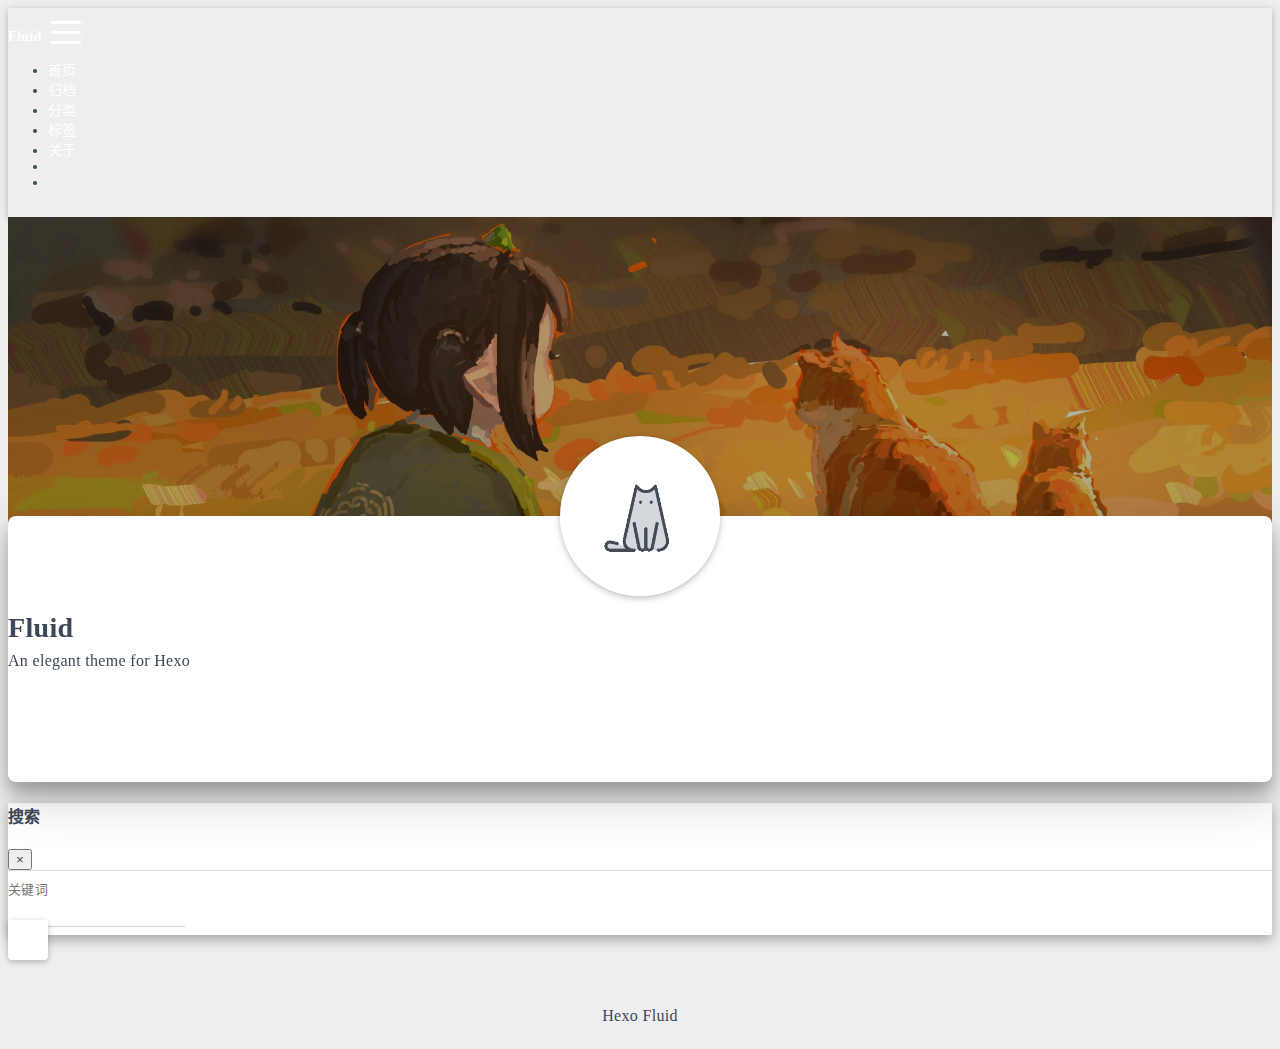
==== commit 3c193160: "Site updated: 2022-09-22 13:25:24" ====
--- a/about/index.html
+++ b/about/index.html
@@ -12,7 +12,7 @@
   <meta name="viewport" content="width=device-width, initial-scale=1.0, maximum-scale=5.0, shrink-to-fit=no">
   <meta http-equiv="x-ua-compatible" content="ie=edge">
   
-  <meta name="theme-color" content="#2f4154">
+  <meta name="theme-color" content="#ffa500">
   <meta name="author" content="John Doe">
   <meta name="keywords" content="">
   
@@ -27,6 +27,8 @@
 <meta name="twitter:card" content="summary_large_image">
   
   
+    <meta name="referrer" content="no-referrer-when-downgrade">
+  
   
   <title>关于 - Hexo</title>
 
@@ -66,7 +68,7 @@
   <script id="fluid-configs">
     var Fluid = window.Fluid || {};
     Fluid.ctx = Object.assign({}, Fluid.ctx)
-    var CONFIG = {"hostname":"example.com","root":"/","version":"1.9.3","typing":{"enable":true,"typeSpeed":70,"cursorChar":"_","loop":false,"scope":[]},"anchorjs":{"enable":true,"element":"h1,h2,h3,h4,h5,h6","placement":"left","visible":"hover","icon":""},"progressbar":{"enable":true,"height_px":3,"color":"#29d","options":{"showSpinner":false,"trickleSpeed":100}},"code_language":{"enable":true,"default":"TEXT"},"copy_btn":true,"image_caption":{"enable":true},"image_zoom":{"enable":true,"img_url_replace":["",""]},"toc":{"enable":true,"placement":"right","headingSelector":"h1,h2,h3,h4,h5,h6","collapseDepth":0},"lazyload":{"enable":true,"loading_img":"/img/loading.gif","onlypost":false,"offset_factor":2},"web_analytics":{"enable":false,"follow_dnt":true,"baidu":null,"google":null,"gtag":null,"tencent":{"sid":null,"cid":null},"woyaola":null,"cnzz":null,"leancloud":{"app_id":null,"app_key":null,"server_url":null,"path":"window.location.pathname","ignore_local":false}},"search_path":"/local-search.xml"};
+    var CONFIG = {"hostname":"example.com","root":"/","version":"1.9.3","typing":{"enable":true,"typeSpeed":70,"cursorChar":"/","loop":false,"scope":[]},"anchorjs":{"enable":true,"element":"h1,h2,h3,h4,h5,h6","placement":"left","visible":"hover","icon":""},"progressbar":{"enable":true,"height_px":3,"color":"#29d","options":{"showSpinner":false,"trickleSpeed":100}},"code_language":{"enable":true,"default":"TEXT"},"copy_btn":true,"image_caption":{"enable":true},"image_zoom":{"enable":true,"img_url_replace":["",""]},"toc":{"enable":true,"placement":"right","headingSelector":"h1,h2,h3,h4,h5,h6","collapseDepth":0},"lazyload":{"enable":true,"loading_img":"/img/loading.gif","onlypost":false,"offset_factor":2},"web_analytics":{"enable":false,"follow_dnt":true,"baidu":null,"google":null,"gtag":null,"tencent":{"sid":null,"cid":null},"woyaola":null,"cnzz":null,"leancloud":{"app_id":null,"app_key":null,"server_url":null,"path":"window.location.pathname","ignore_local":false}},"search_path":"/local-search.xml"};
 
     if (CONFIG.web_analytics.follow_dnt) {
       var dntVal = navigator.doNotTrack || window.doNotTrack || navigator.msDoNotTrack;
@@ -354,6 +356,30 @@
     </div>
   
   
+    <div class="statistics">
+  
+  
+
+  
+    
+      <span id="busuanzi_container_site_pv" style="display: none">
+        总访问量 
+        <span id="busuanzi_value_site_pv"></span>
+         次
+      </span>
+    
+    
+      <span id="busuanzi_container_site_uv" style="display: none">
+        总访客数 
+        <span id="busuanzi_value_site_uv"></span>
+         人
+      </span>
+    
+    
+  
+</div>
+
+  
   
   
 </div>
@@ -460,6 +486,8 @@
 
   <script  src="/js/local-search.js" ></script>
 
+  <script defer src="https://busuanzi.ibruce.info/busuanzi/2.3/busuanzi.pure.mini.js" ></script>
+
 
 
 
--- a/css/main.css
+++ b/css/main.css
@@ -838,7 +838,7 @@
   --link-hover-color: #30a9de;
   --link-hover-bg-color: #f8f9fa;
   --line-color: #eaecef;
-  --navbar-bg-color: #2f4154;
+  --navbar-bg-color: #ffa500;
   --navbar-text-color: #fff;
   --subtitle-color: #fff;
   --scrollbar-color: #c4c6c9;
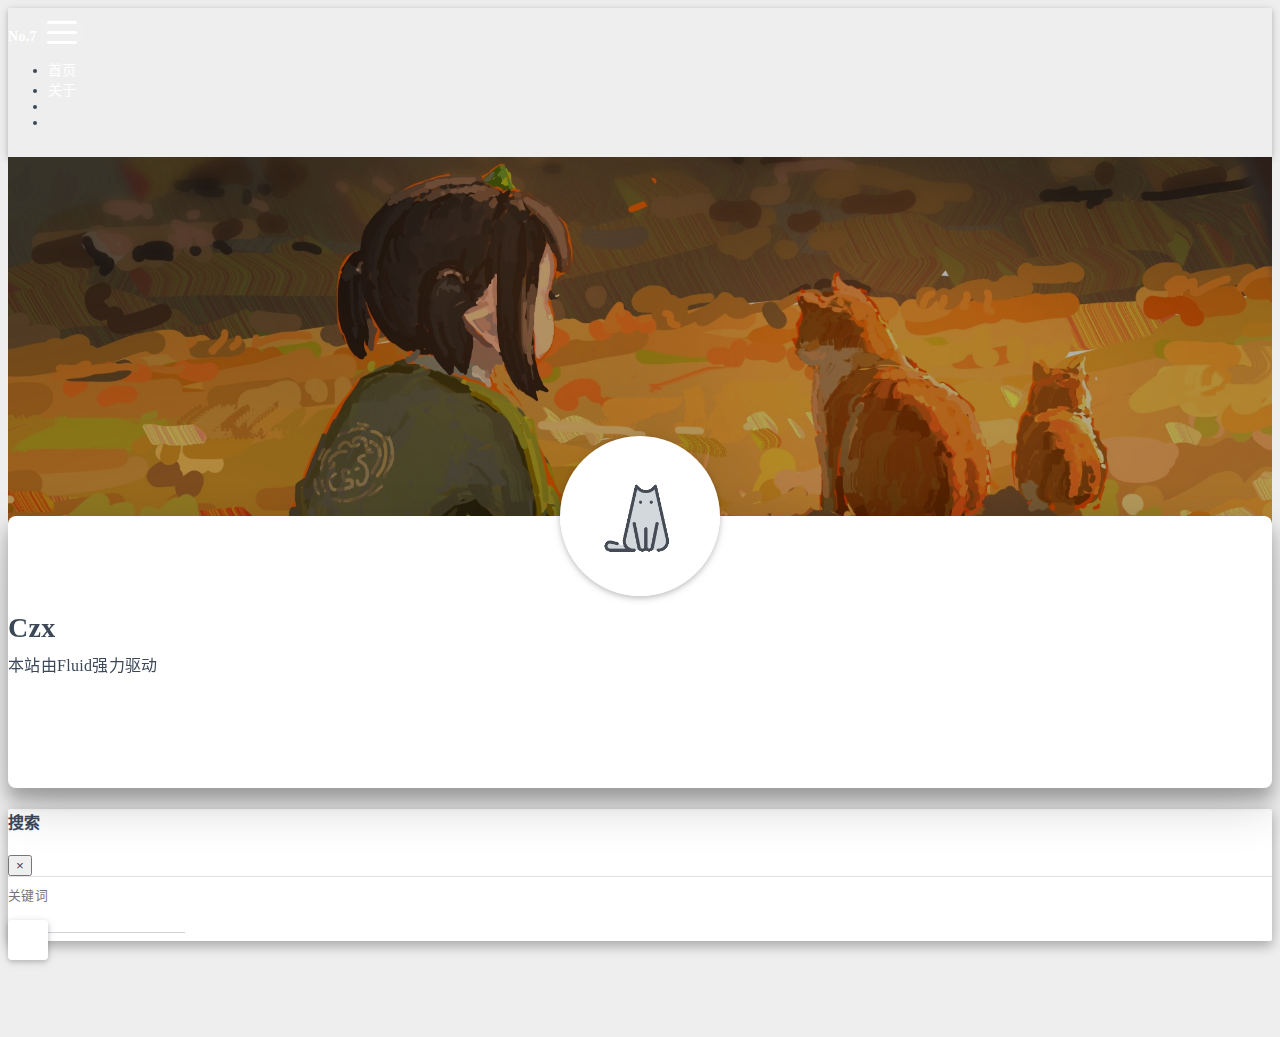
==== commit aa19d8fb: "Site updated: 2022-09-22 15:02:28" ====
--- a/about/index.html
+++ b/about/index.html
@@ -12,7 +12,7 @@
   <meta name="viewport" content="width=device-width, initial-scale=1.0, maximum-scale=5.0, shrink-to-fit=no">
   <meta http-equiv="x-ua-compatible" content="ie=edge">
   
-  <meta name="theme-color" content="#ffa500">
+  <meta name="theme-color" content="#996633">
   <meta name="author" content="John Doe">
   <meta name="keywords" content="">
   
@@ -94,7 +94,7 @@
   <nav id="navbar" class="navbar fixed-top  navbar-expand-lg navbar-dark scrolling-navbar">
   <div class="container">
     <a class="navbar-brand" href="/">
-      <strong>Fluid</strong>
+      <strong>No.7</strong>
     </a>
 
     <button id="navbar-toggler-btn" class="navbar-toggler" type="button" data-toggle="collapse"
@@ -124,42 +124,6 @@
           
           
             <li class="nav-item">
-              <a class="nav-link" href="/archives/">
-                <i class="iconfont icon-archive-fill"></i>
-                归档
-              </a>
-            </li>
-          
-        
-          
-          
-          
-          
-            <li class="nav-item">
-              <a class="nav-link" href="/categories/">
-                <i class="iconfont icon-category-fill"></i>
-                分类
-              </a>
-            </li>
-          
-        
-          
-          
-          
-          
-            <li class="nav-item">
-              <a class="nav-link" href="/tags/">
-                <i class="iconfont icon-tags-fill"></i>
-                标签
-              </a>
-            </li>
-          
-        
-          
-          
-          
-          
-            <li class="nav-item">
               <a class="nav-link" href="/about/">
                 <i class="iconfont icon-user-fill"></i>
                 关于
@@ -228,14 +192,14 @@
 
 <div class="text-center">
   <div class="about-info">
-    <div class="about-name">Fluid</div>
-    <div class="about-intro">An elegant theme for Hexo</div>
+    <div class="about-name">Czx</div>
+    <div class="about-intro">本站由Fluid强力驱动</div>
     <div class="about-icons">
       
         
         
         
-        <a href=https://github.com class="
+        <a href=https://github.com/pepsikl/pepsikl.github.io class="
            hint--bottom hint--rounded"
            aria-label=GitHub
            target="_blank"
@@ -247,12 +211,12 @@
         
         
         
-        <a href=https://douban.com class="
+        <a href=# class="
            hint--bottom hint--rounded"
-           aria-label=豆瓣
+           aria-label=2415075797
            target="_blank"
         >
-          <i class="iconfont icon-douban-fill" aria-hidden="true"></i>
+          <i class="iconfont icon-qq-fill" aria-hidden="true"></i>
           
         </a>
       
@@ -352,7 +316,7 @@
     <div class="footer-inner">
   
     <div class="footer-content">
-       <a href="https://hexo.io" target="_blank" rel="nofollow noopener"><span>Hexo</span></a> <i class="iconfont icon-love"></i> <a href="https://github.com/fluid-dev/hexo-theme-fluid" target="_blank" rel="nofollow noopener"><span>Fluid</span></a> 
+       <a href="https://hexo.io" target="_blank" rel="nofollow noopener"><span></span></a> <i class="iconfont icon-love"></i> <a href="https://github.com/fluid-dev/hexo-theme-fluid" target="_blank" rel="nofollow noopener"><span></span></a> 
     </div>
   
   
--- a/css/main.css
+++ b/css/main.css
@@ -838,7 +838,7 @@
   --link-hover-color: #30a9de;
   --link-hover-bg-color: #f8f9fa;
   --line-color: #eaecef;
-  --navbar-bg-color: #ffa500;
+  --navbar-bg-color: ffa500;
   --navbar-text-color: #fff;
   --subtitle-color: #fff;
   --scrollbar-color: #c4c6c9;
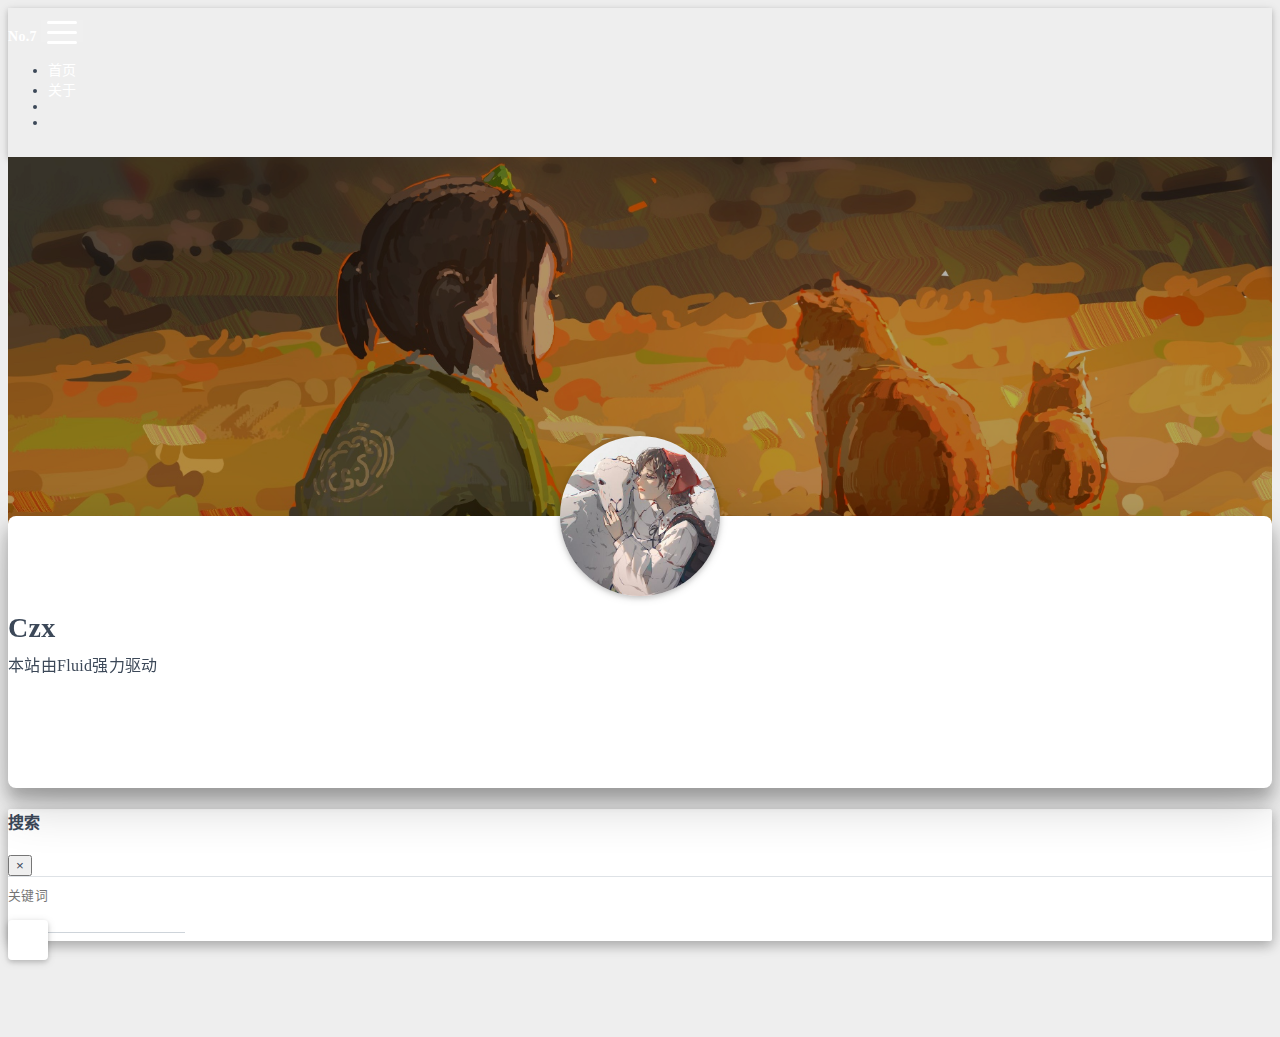
==== commit 8d86597a: "Site updated: 2022-09-22 15:08:22" ====
--- a/about/index.html
+++ b/about/index.html
@@ -13,24 +13,24 @@
   <meta http-equiv="x-ua-compatible" content="ie=edge">
   
   <meta name="theme-color" content="#996633">
-  <meta name="author" content="John Doe">
+  <meta name="author" content="Czx">
   <meta name="keywords" content="">
   
     <meta property="og:type" content="website">
 <meta property="og:title" content="关于">
 <meta property="og:url" content="http://example.com/about/index.html">
-<meta property="og:site_name" content="Hexo">
+<meta property="og:site_name" content="C&#39;Space">
 <meta property="og:locale" content="zh_CN">
 <meta property="article:published_time" content="2022-09-21T14:28:23.000Z">
 <meta property="article:modified_time" content="2022-09-21T14:29:39.874Z">
-<meta property="article:author" content="John Doe">
+<meta property="article:author" content="Czx">
 <meta name="twitter:card" content="summary_large_image">
   
   
     <meta name="referrer" content="no-referrer-when-downgrade">
   
   
-  <title>关于 - Hexo</title>
+  <title>关于 - C&#39;Space</title>
 
   <link  rel="stylesheet" href="https://lib.baomitu.com/twitter-bootstrap/4.6.1/css/bootstrap.min.css" />
 
